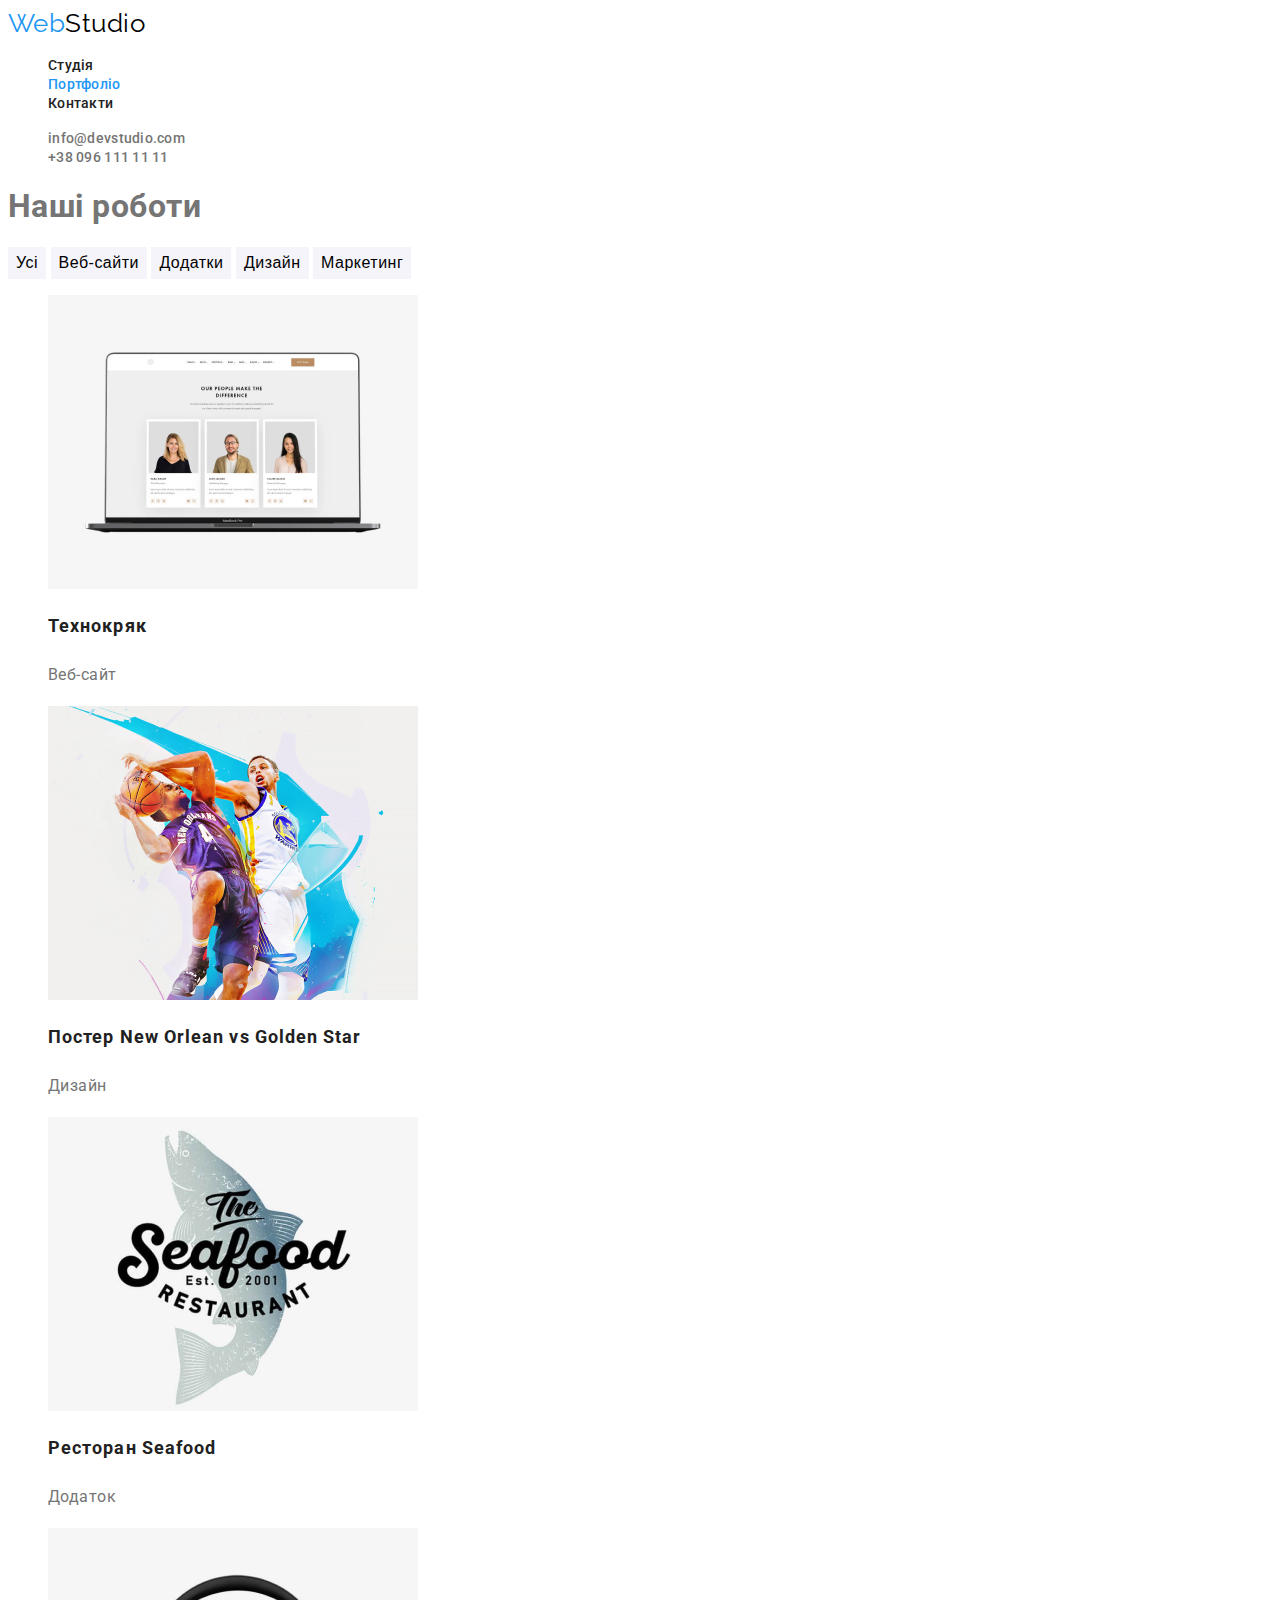
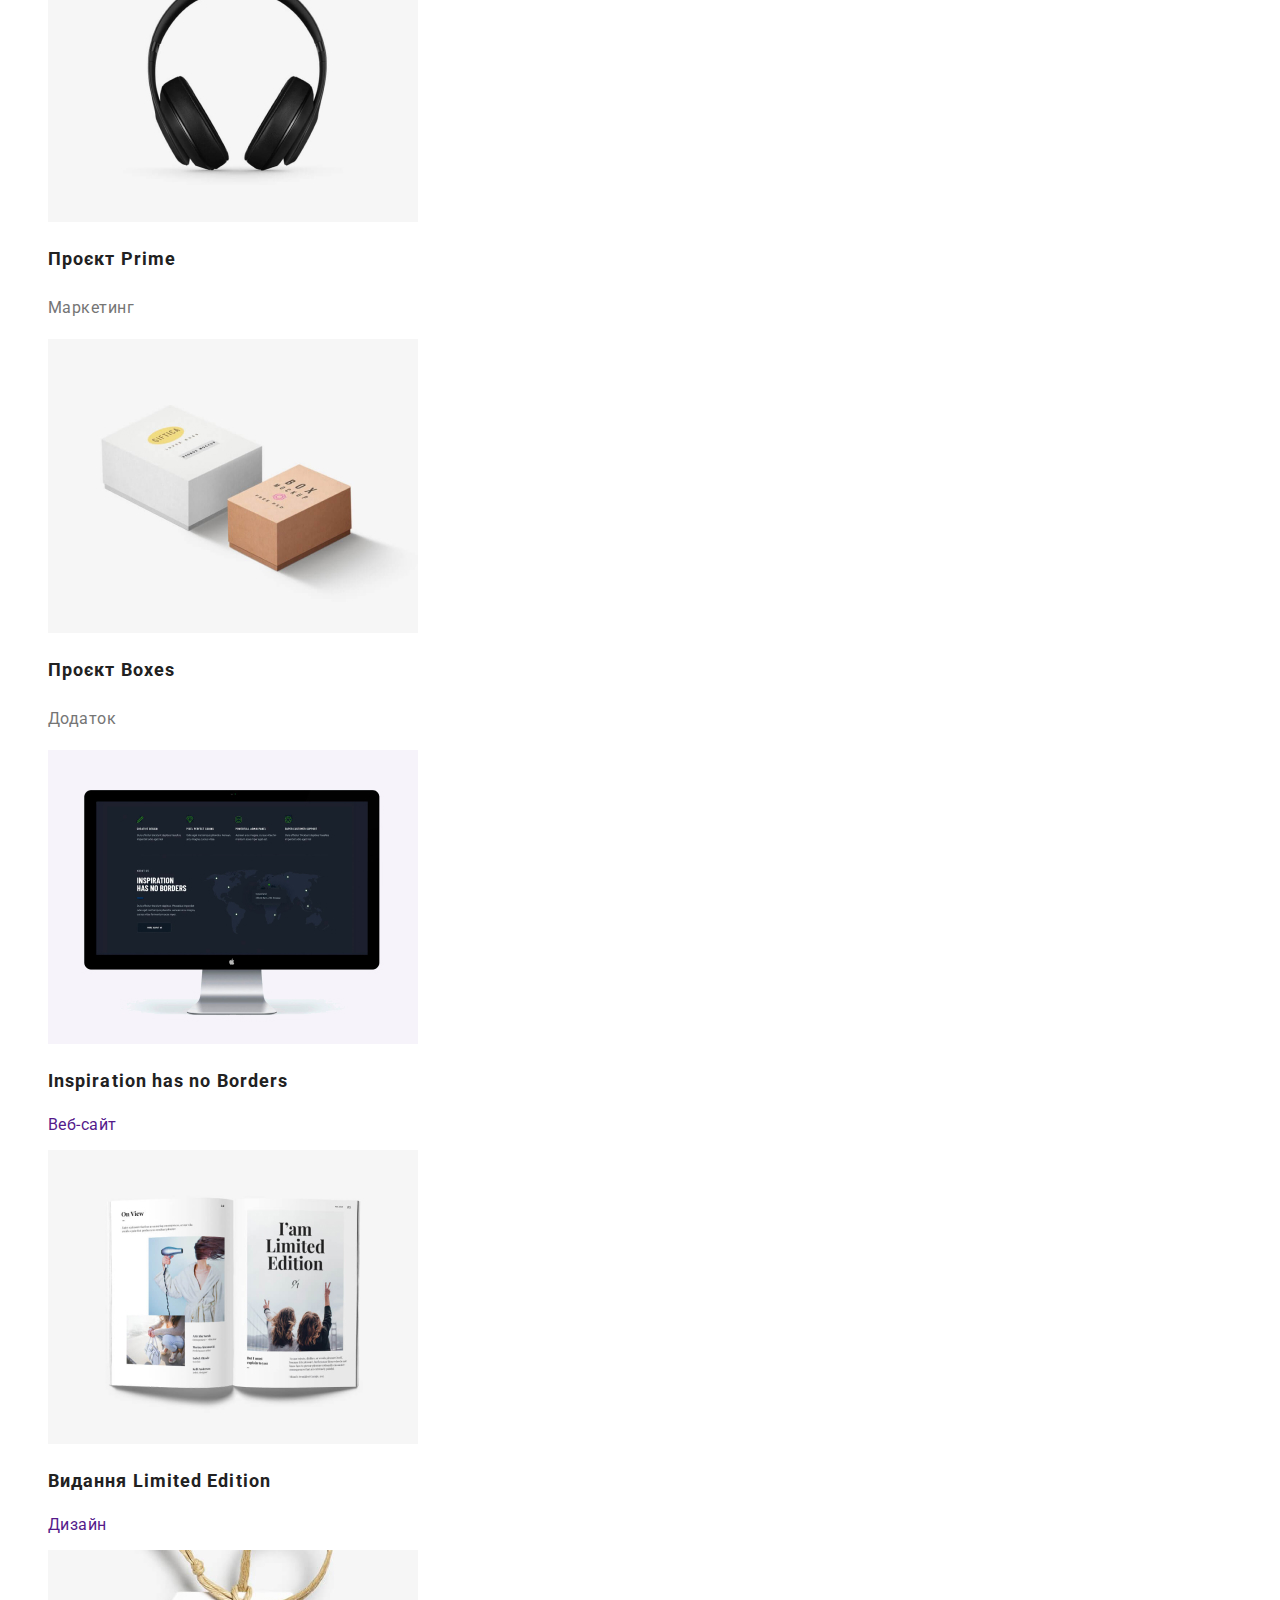
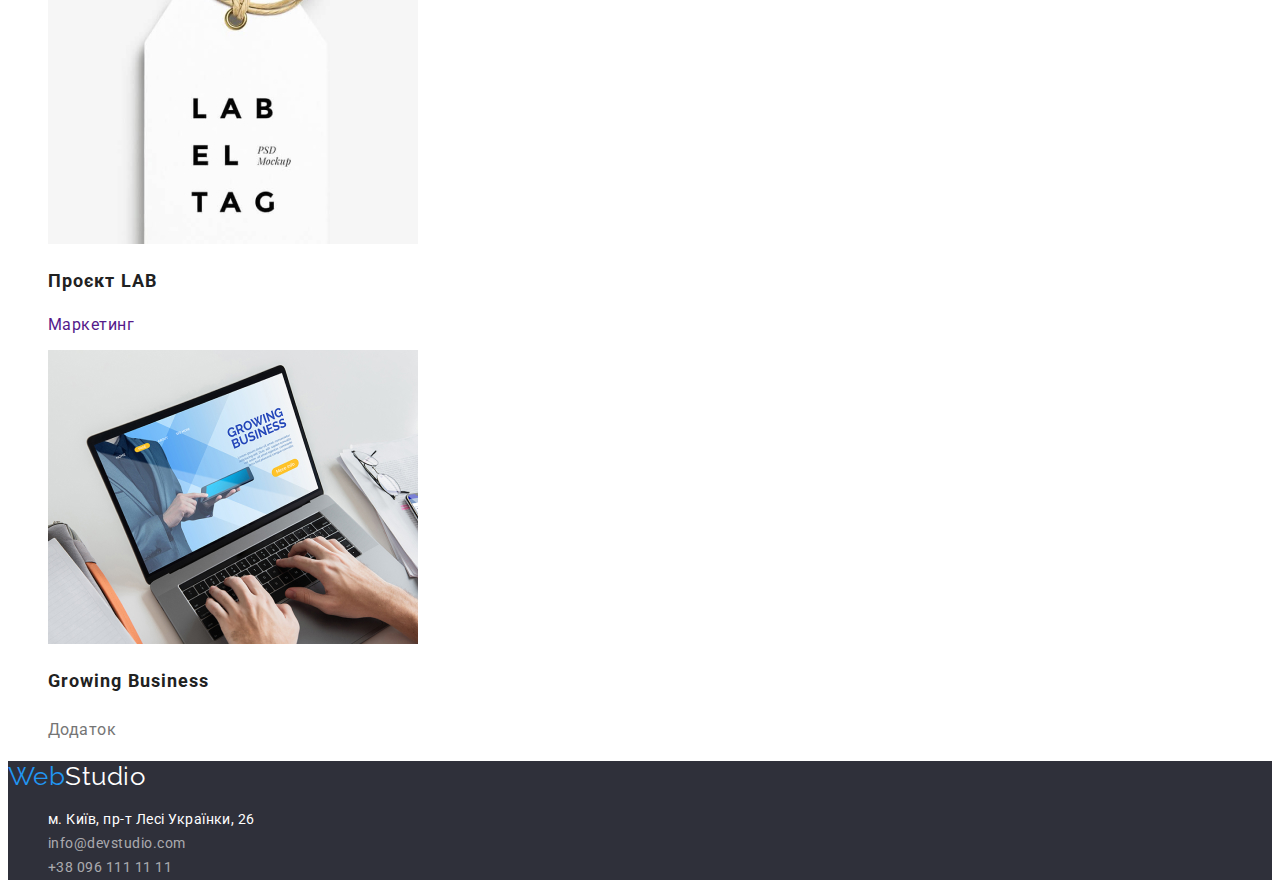
==== portfolio.html @ 6407aa91 "Добавлены файлы, присвоены классы" ====
<!DOCTYPE html>
<html lang="uk">
  <head>
    <meta charset="UTF-8" />
    <meta http-equiv="X-UA-Compatible" content="IE=edge" />
    <meta name="viewport" content="width=device-width, initial-scale=1.0" />
    <title>Портфоліо</title>
    <link
      href="https://fonts.googleapis.com/css2?family=Raleway:wght@700&family=Roboto:wght@400;500;700;900&display=swap"
      rel="stylesheet"
    />
    <link rel="stylesheet" href="./css/styles.css" />
  </head>
  <body>
    <header class="page-header">
      <nav>
        <a href="" class="logo">Web<span class="logo-style">Studio</span></a>
        <ul class="site-nav list">
          <li><a href="./index.html" class="link">Студія</a></li>
          <li><a href="./portfolio.html" class="link current">Портфоліо</a></li>
          <li><a href="" class="link">Контакти</a></li>
        </ul>
      </nav>
      <ul class="site-contact list">
        <li>
          <a href="mailto:info@devstudio.com" class="link"
            >info@devstudio.com</a
          >
        </li>
        <li><a href="tel:+380961111111" class="link">+38 096 111 11 11</a></li>
      </ul>
    </header>
    <main class="page">
      <h1>Наші роботи</h1>
      <div>
        <button type="button" class="page-button">Усі</button>
        <button type="button" class="page-button">Веб-сайти</button>
        <button type="button" class="page-button">Додатки</button>
        <button type="button" class="page-button">Дизайн</button>
        <button type="button" class="page-button">Маркетинг</button>
      </div>
      <ul class="example list">
        <li>
          <a href="" class="link">
            <img src="./images/tehno.jpg" alt="ноутбук з людьми" />
            <h2 class="example-title">Технокряк</h2>
            <p class="example-text">Веб-сайт</p>
            <p></p>
          </a>
        </li>
        <li>
          <a href="" class="link">
            <img src="./images/poster.jpg" alt="два баскетболіста" />
            <h2 class="example-title">Постер New Orlean vs Golden Star</h2>
            <p class="example-text">Дизайн</p>
            <p></p>
          </a>
        </li>
        <li>
          <a href="" class="link">
            <img src="./images/restoran.jpg" alt="риба" />
            <h2 class="example-title">Ресторан Seafood</h2>
            <p class="example-text">Додаток</p>
            <p></p>
          </a>
        </li>
        <li>
          <a href="" class="link">
            <img src="./images/prime.jpg" alt="навушники" />
            <h2 class="example-title">Проєкт Prime</h2>
            <p class="example-text">Маркетинг</p>
            <p></p>
          </a>
        </li>
        <li>
          <a href="" class="link">
            <img src="./images/boxes.jpg" alt="коробки" />
            <h2 class="example-title">Проєкт Boxes</h2>
            <p class="example-text">Додаток</p>
            <p></p>
          </a>
        </li>
        <li>
          <a href="" class="link">
            <img src="./images/incpiration.jpg" alt="монітор" />
            <h2 class="example-title">Inspiration has no Borders</h2>
            <p>Веб-сайт</p>
            <p></p>
          </a>
        </li>
        <li>
          <a href="" class="link">
            <img src="./images/limited.jpg" alt="журнал" />
            <h2 class="example-title">Видання Limited Edition</h2>
            <p>Дизайн</p>
            <p></p>
          </a>
        </li>
        <li>
          <a href="" class="link">
            <img src="./images/LAB.jpg" alt="лейба" />
            <h2 class="example-title">Проєкт LAB</h2>
            <p>Маркетинг</p>
            <p></p>
          </a>
        </li>
        <li>
          <a href="" class="link">
            <img src="./images/growing.jpg" alt="людина друркує на ноутбуці" />
            <h2 class="example-title">Growing Business</h2>
            <p class="example-text">Додаток</p>
            <p></p>
          </a>
        </li>
      </ul>
    </main>
    <footer class="page-footer">
      <a href="" class="logo">Web<span class="logo-style">Studio</span></a>
      <address class="footer-adress">
        <ul class="list">
          <li>
            <a
              href="https://www.google.com.ua/maps/place/%D0%B1%D1%83%D0%BB.+%D0%9B%D0%B5%D1%81%D0%B8+%D0%A3%D0%BA%D1%80%D0%B0%D0%B8%D0%BD%D0%BA%D0%B8,+26,+%D0%9A%D0%B8%D0%B5%D0%B2,+02000/@50.4261244,30.5376992,18z/data=!4m5!3m4!1s0x40d4cf0e033ecbe9:0x57a4dffefec77da0!8m2!3d50.4265807!4d30.5383858?hl=ru"
              class="link"
              target="_blank"
              rel="noopener noreferrer"
              >м. Київ, пр-т Лесі Українки, 26</a
            >
          </li>
          <li>
            <a href="mailto:info@devstudio.com" class="contact link"
              >info@devstudio.com</a
            >
          </li>
          <li>
            <a href="tel:+380961111111" class="contact link"
              >+38 096 111 11 11</a
            >
          </li>
        </ul>
      </address>
    </footer>
  </body>
</html>
---- css/styles.css ----
:root {
  --primary-text-color: #757575;
  --title-text-color: #212121;
  --accent-color: #2196f3;
  --primary-white-color: #ffffff;
  --logo-color: #000000;
  --accent-second-color: rgba(255, 255, 255, 0.6);
  --primary-bg-color: #2f303a;
  --accent-bg-color: #f5f4fa;
}

body {
  background-color: var(--primary-white-color);
  color: var(--primary-text-color);
  font-family: "Roboto", sans-serif;
  letter-spacing: 0.03em;
}
.logo {
  color: var(--accent-color);
  font-family: "Raleway", sans-serif;
  font-size: 26px;
  line-height: 1.19;
  text-decoration: none;
}

.link {
  text-decoration: none;
}
.list {
  list-style: none;
}

/* Шапка */
.page-header .logo-style {
  color: var(--logo-color);
}
.site-nav .link {
  font-weight: 500;
  font-size: 14px;
  line-height: 1.14;
  letter-spacing: 0.02em;
  color: var(--title-text-color);
}
.site-nav .link:hover,
.site-nav .link:focus {
  color: var(--accent-color);
}
.site-nav .link.current {
  color: var(--accent-color);
}
.site-contact .link {
  font-weight: 500;
  font-size: 14px;
  line-height: 1.14;
  letter-spacing: 0.02em;
  color: var(--primary-text-color);
}
.site-contact .link:hover,
.site-contact .link:focus {
  color: var(--accent-color);
}

/* Рішення */
.decision {
  background-color: var(--primary-bg-color);
}
.decision-title {
  color: var(--primary-white-color);
  font-weight: 900;
  font-size: 44px;
  line-height: 1.36;
  text-align: center;
  letter-spacing: 0.06em;
  text-transform: uppercase;
}
.decision-button {
  font-weight: 700;
  font-size: 16px;
  line-height: 1.88;
  letter-spacing: 0.06em;
  border-color: transparent;
  cursor: pointer;
}
.decision-button:hover {
  color: var(--primary-white-color);
  background-color: var(--accent-color);
}

/* Секциії */

.section-title {
  color: var(--title-text-color);
  /* font-weight: 700;  браузер по умолчанию*/
  font-size: 36px;
  line-height: 1.17;
  text-align: center;
}
/* Перваги */
.benefits-title {
  color: var(--title-text-color);
  /* font-weight: 700; браузер по умолчанию*/
  font-size: 14px;
  line-height: 1.14;
  text-transform: uppercase;
}
.benefits-text {
  /* font-weight: 400; браузер по умолчанию*/
  font-size: 14px;
  line-height: 1.71;
}

/* Команда */
.team-title {
  color: var(--title-text-color);
  font-weight: 500;
  font-size: 16px;
  line-height: 1.19;
}
.team-text {
  /* font-weight: 400; браузер по умолчанию*/
  font-size: 16px;
  line-height: 1.19;
}

/* Футер */
.page-footer {
  background-color: var(--primary-bg-color);
}
.page-footer .logo-style {
  color: var(--primary-white-color);
}
.footer-adress .link {
  font-style: normal;
  /* font-weight: 400; браузер по умолчанию*/
  font-size: 14px;
  line-height: 1.71;
  color: var(--primary-white-color);
}
.contact.link {
  color: var(--accent-second-color);
}

.footer-adress .link:hover,
.footer-adress .link:focus {
  color: var(--accent-color);
}

/* Портфолио */

/* Наші роботи */
.page-button {
  font-weight: 500;
  font-size: 16px;
  line-height: 1.63;
  letter-spacing: 0.03em;
  border-color: transparent;
  background-color: #f5f4fa;
  cursor: pointer;
}
.page-button:hover {
  color: var(--primary-white-color);
  background-color: var(--accent-color);
}
.example-title {
  color: var(--title-text-color);
  /* font-weight: 700; браузер по умолчанию*/
  font-size: 18px;
  line-height: 2;
  letter-spacing: 0.06em;
}
.example-text {
  color: var(--primary-text-color);
  /* font-weight: 400; браузер по умолчанию*/
  font-size: 16px;
  line-height: 1.88;
}
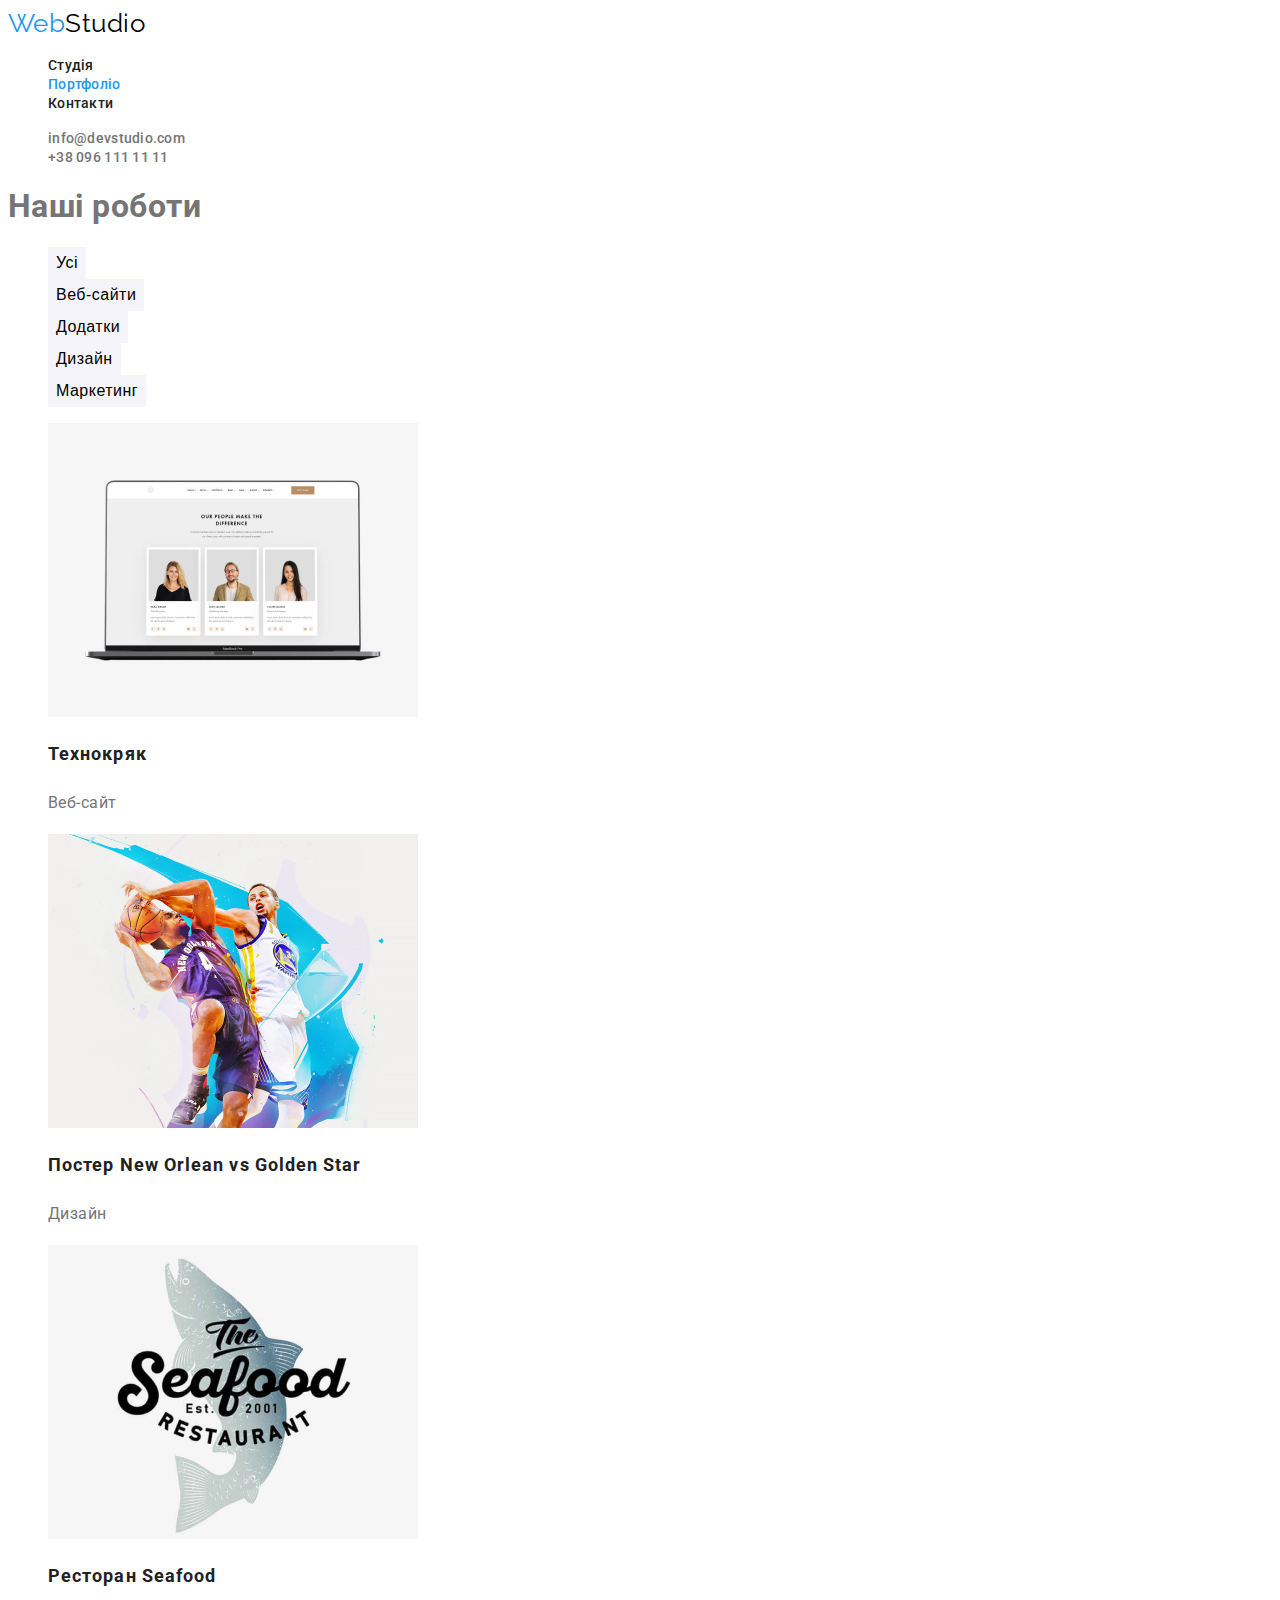
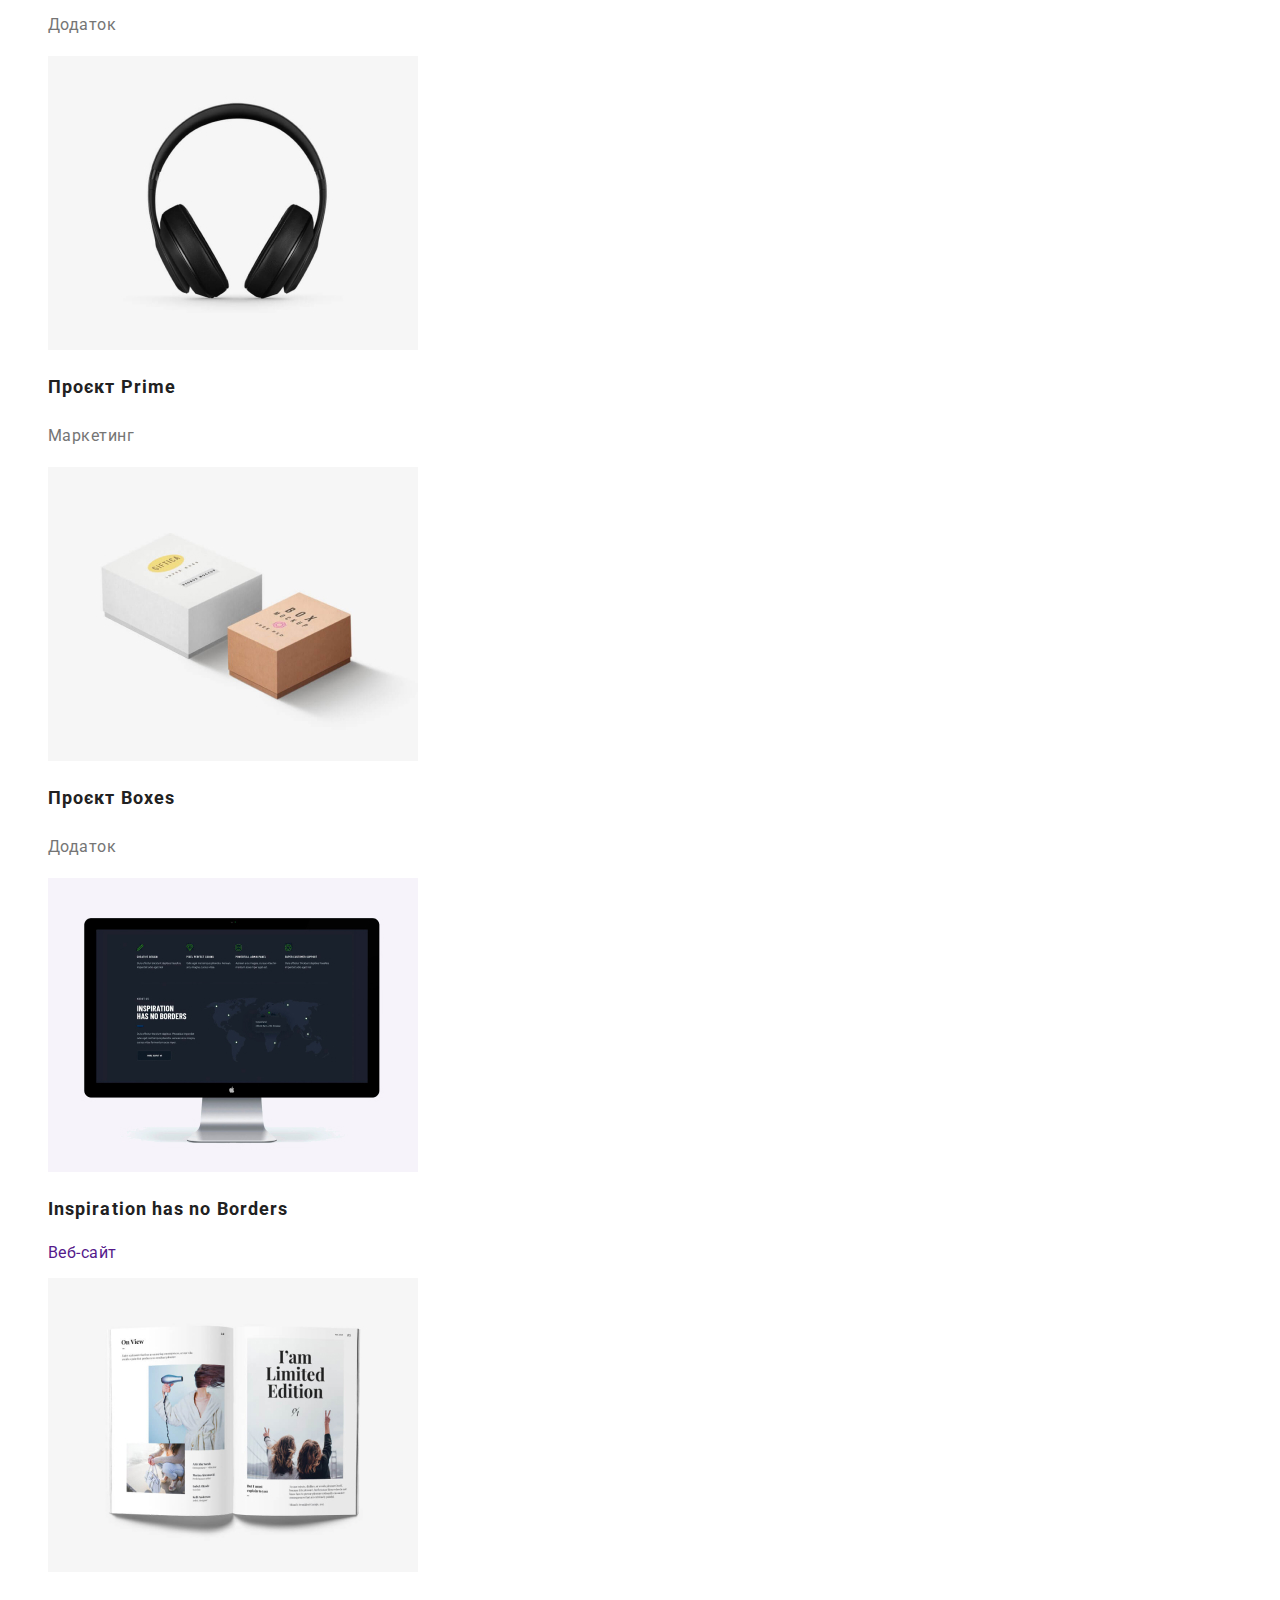
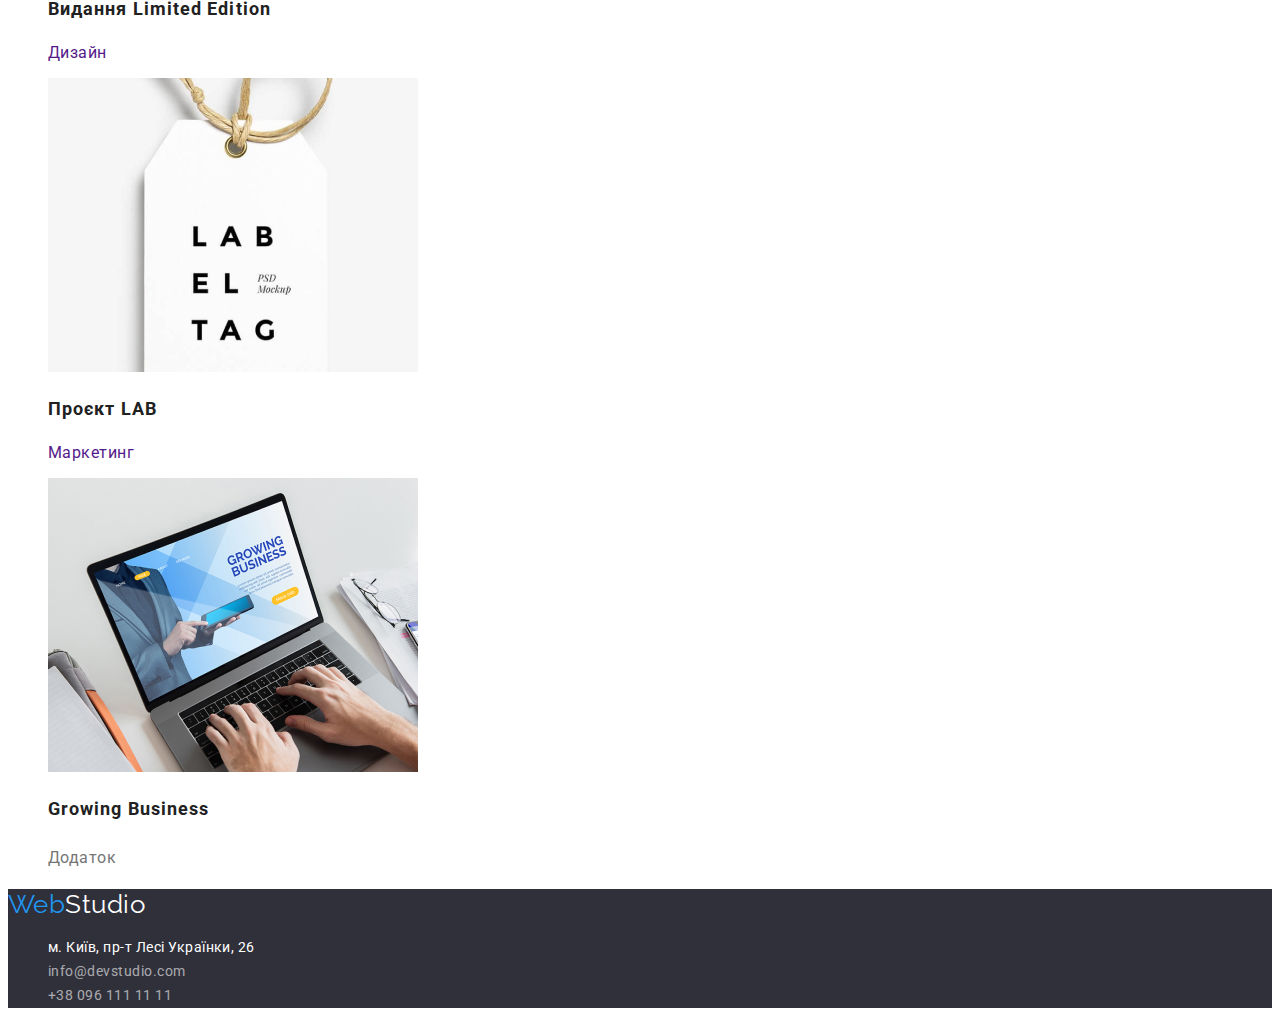
==== commit 988a32ad: "Изменения в файлах index,portfolio,styles" ====
--- a/portfolio.html
+++ b/portfolio.html
@@ -14,7 +14,9 @@
   <body>
     <header class="page-header">
       <nav>
-        <a href="" class="logo">Web<span class="logo-style">Studio</span></a>
+        <a href="./index.html" class="logo"
+          >Web<span class="logo-style">Studio</span></a
+        >
         <ul class="site-nav list">
           <li><a href="./index.html" class="link">Студія</a></li>
           <li><a href="./portfolio.html" class="link current">Портфоліо</a></li>
@@ -32,20 +34,19 @@
     </header>
     <main class="page">
       <h1>Наші роботи</h1>
-      <div>
-        <button type="button" class="page-button">Усі</button>
-        <button type="button" class="page-button">Веб-сайти</button>
-        <button type="button" class="page-button">Додатки</button>
-        <button type="button" class="page-button">Дизайн</button>
-        <button type="button" class="page-button">Маркетинг</button>
-      </div>
+      <ul class="list">
+        <li><button type="button" class="page-button">Усі</button></li>
+        <li><button type="button" class="page-button">Веб-сайти</button></li>
+        <li><button type="button" class="page-button">Додатки</button></li>
+        <li><button type="button" class="page-button">Дизайн</button></li>
+        <li><button type="button" class="page-button">Маркетинг</button></li>
+      </ul>
       <ul class="example list">
         <li>
           <a href="" class="link">
             <img src="./images/tehno.jpg" alt="ноутбук з людьми" />
             <h2 class="example-title">Технокряк</h2>
             <p class="example-text">Веб-сайт</p>
-            <p></p>
           </a>
         </li>
         <li>
@@ -53,7 +54,6 @@
             <img src="./images/poster.jpg" alt="два баскетболіста" />
             <h2 class="example-title">Постер New Orlean vs Golden Star</h2>
             <p class="example-text">Дизайн</p>
-            <p></p>
           </a>
         </li>
         <li>
@@ -61,7 +61,6 @@
             <img src="./images/restoran.jpg" alt="риба" />
             <h2 class="example-title">Ресторан Seafood</h2>
             <p class="example-text">Додаток</p>
-            <p></p>
           </a>
         </li>
         <li>
@@ -69,7 +68,6 @@
             <img src="./images/prime.jpg" alt="навушники" />
             <h2 class="example-title">Проєкт Prime</h2>
             <p class="example-text">Маркетинг</p>
-            <p></p>
           </a>
         </li>
         <li>
@@ -77,7 +75,6 @@
             <img src="./images/boxes.jpg" alt="коробки" />
             <h2 class="example-title">Проєкт Boxes</h2>
             <p class="example-text">Додаток</p>
-            <p></p>
           </a>
         </li>
         <li>
@@ -85,7 +82,6 @@
             <img src="./images/incpiration.jpg" alt="монітор" />
             <h2 class="example-title">Inspiration has no Borders</h2>
             <p>Веб-сайт</p>
-            <p></p>
           </a>
         </li>
         <li>
@@ -93,7 +89,6 @@
             <img src="./images/limited.jpg" alt="журнал" />
             <h2 class="example-title">Видання Limited Edition</h2>
             <p>Дизайн</p>
-            <p></p>
           </a>
         </li>
         <li>
@@ -101,7 +96,6 @@
             <img src="./images/LAB.jpg" alt="лейба" />
             <h2 class="example-title">Проєкт LAB</h2>
             <p>Маркетинг</p>
-            <p></p>
           </a>
         </li>
         <li>
@@ -109,13 +103,14 @@
             <img src="./images/growing.jpg" alt="людина друркує на ноутбуці" />
             <h2 class="example-title">Growing Business</h2>
             <p class="example-text">Додаток</p>
-            <p></p>
           </a>
         </li>
       </ul>
     </main>
     <footer class="page-footer">
-      <a href="" class="logo">Web<span class="logo-style">Studio</span></a>
+      <a href="./index.html" class="logo"
+        >Web<span class="logo-style">Studio</span></a
+      >
       <address class="footer-adress">
         <ul class="list">
           <li>
--- a/css/styles.css
+++ b/css/styles.css
@@ -157,7 +157,8 @@
   background-color: #f5f4fa;
   cursor: pointer;
 }
-.page-button:hover {
+.page-button:hover,
+.page-button:focus {
   color: var(--primary-white-color);
   background-color: var(--accent-color);
 }
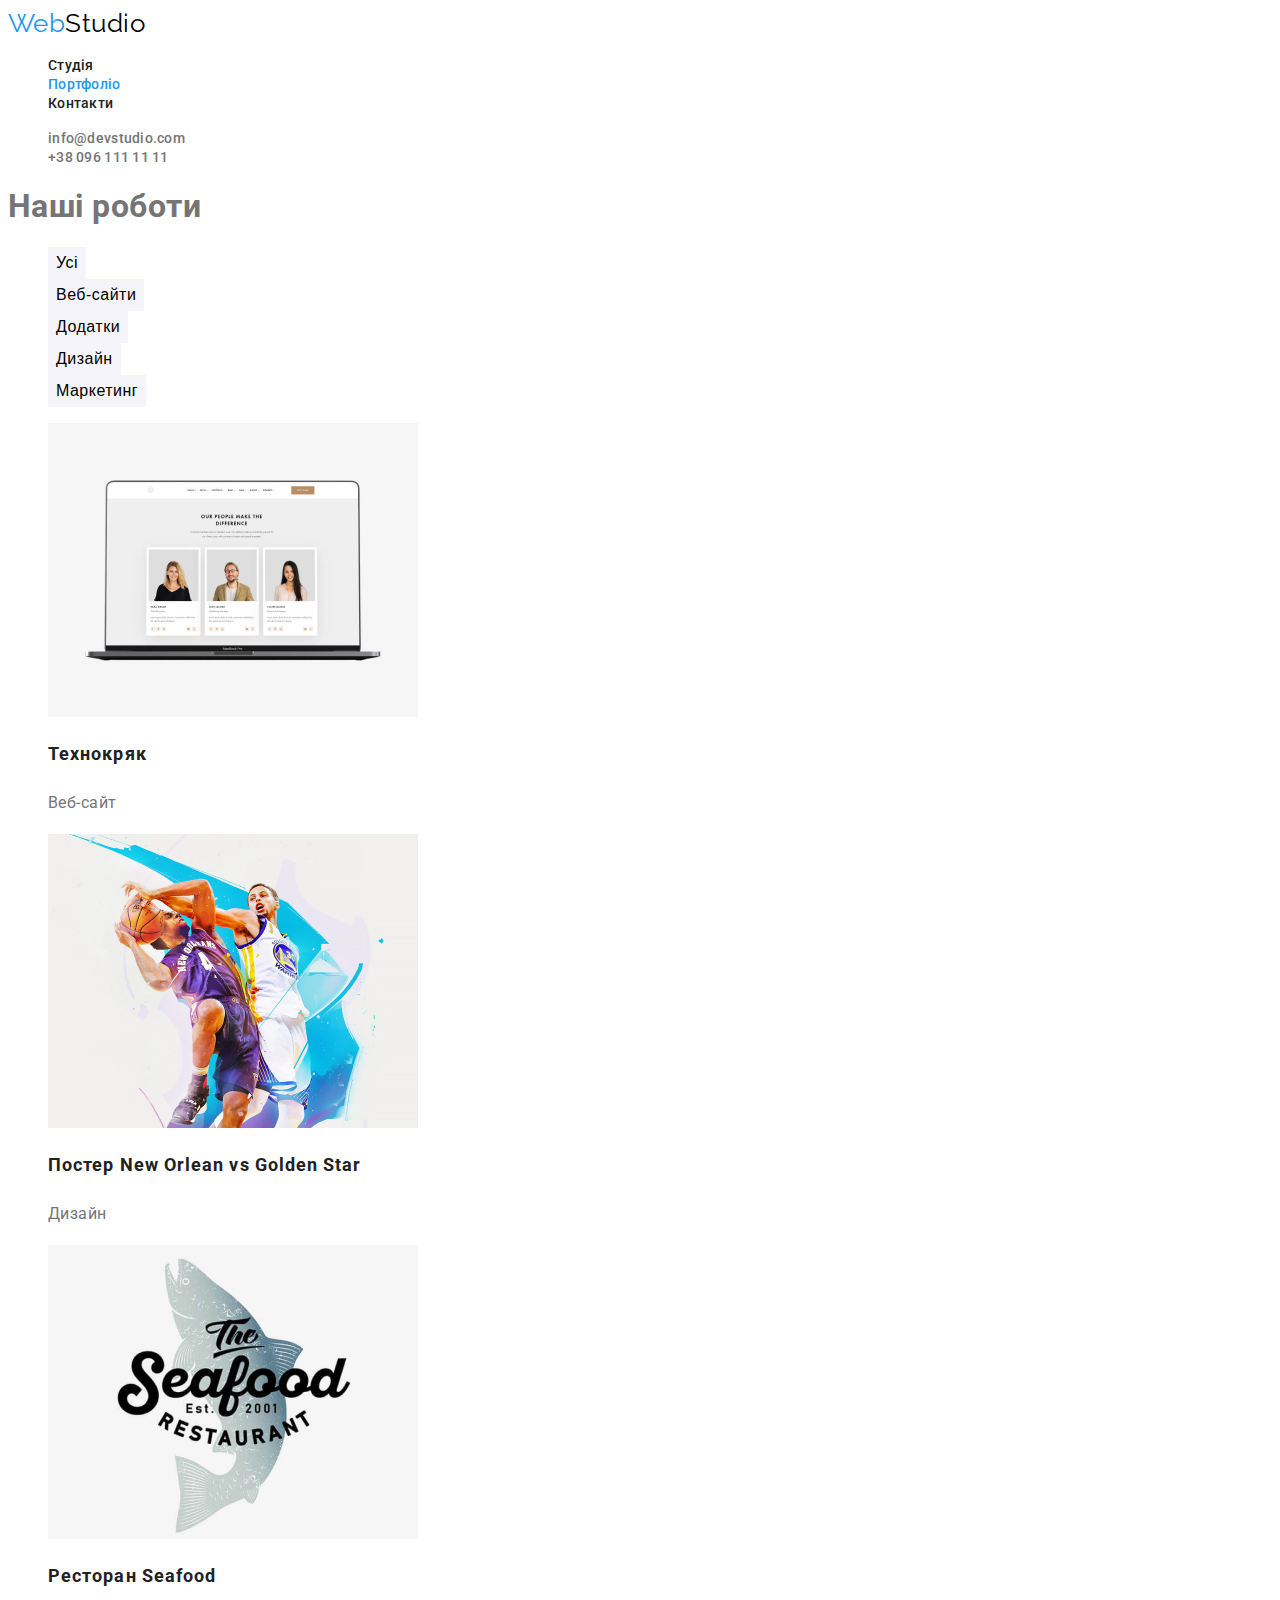
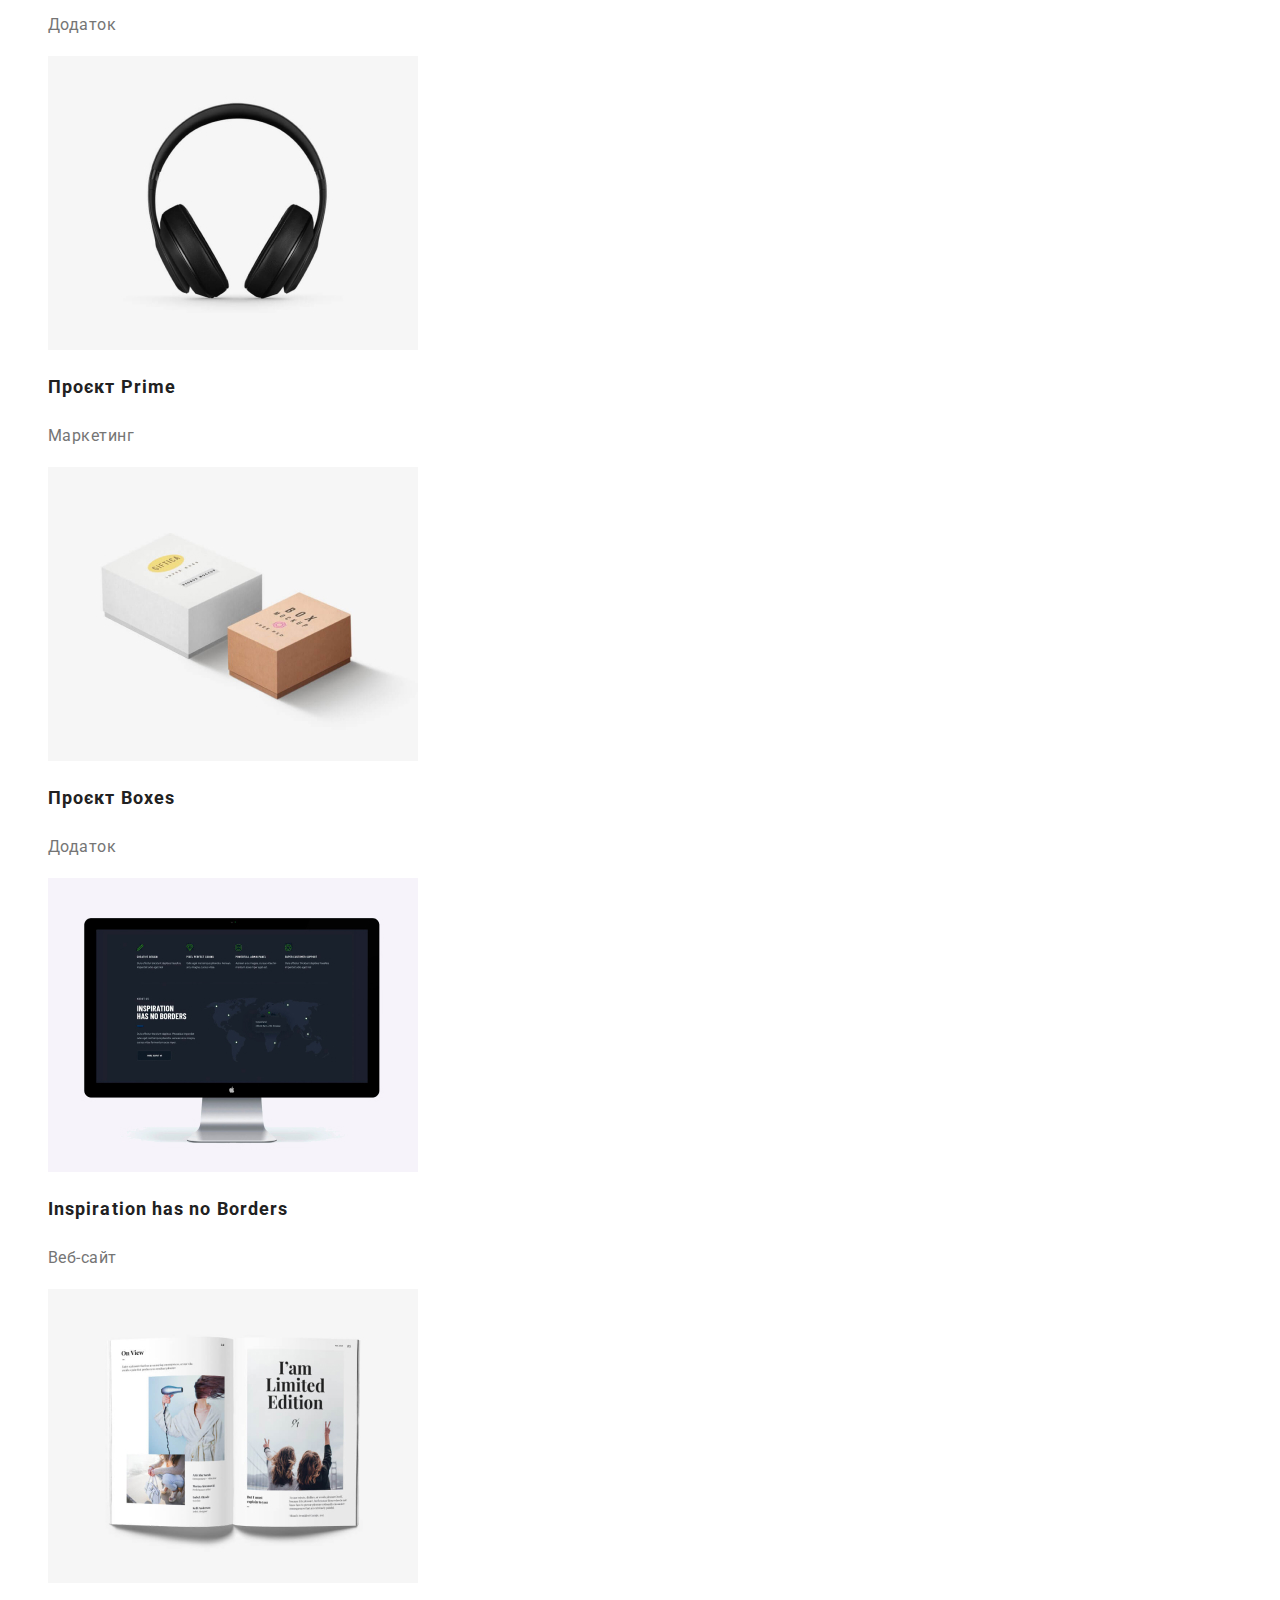
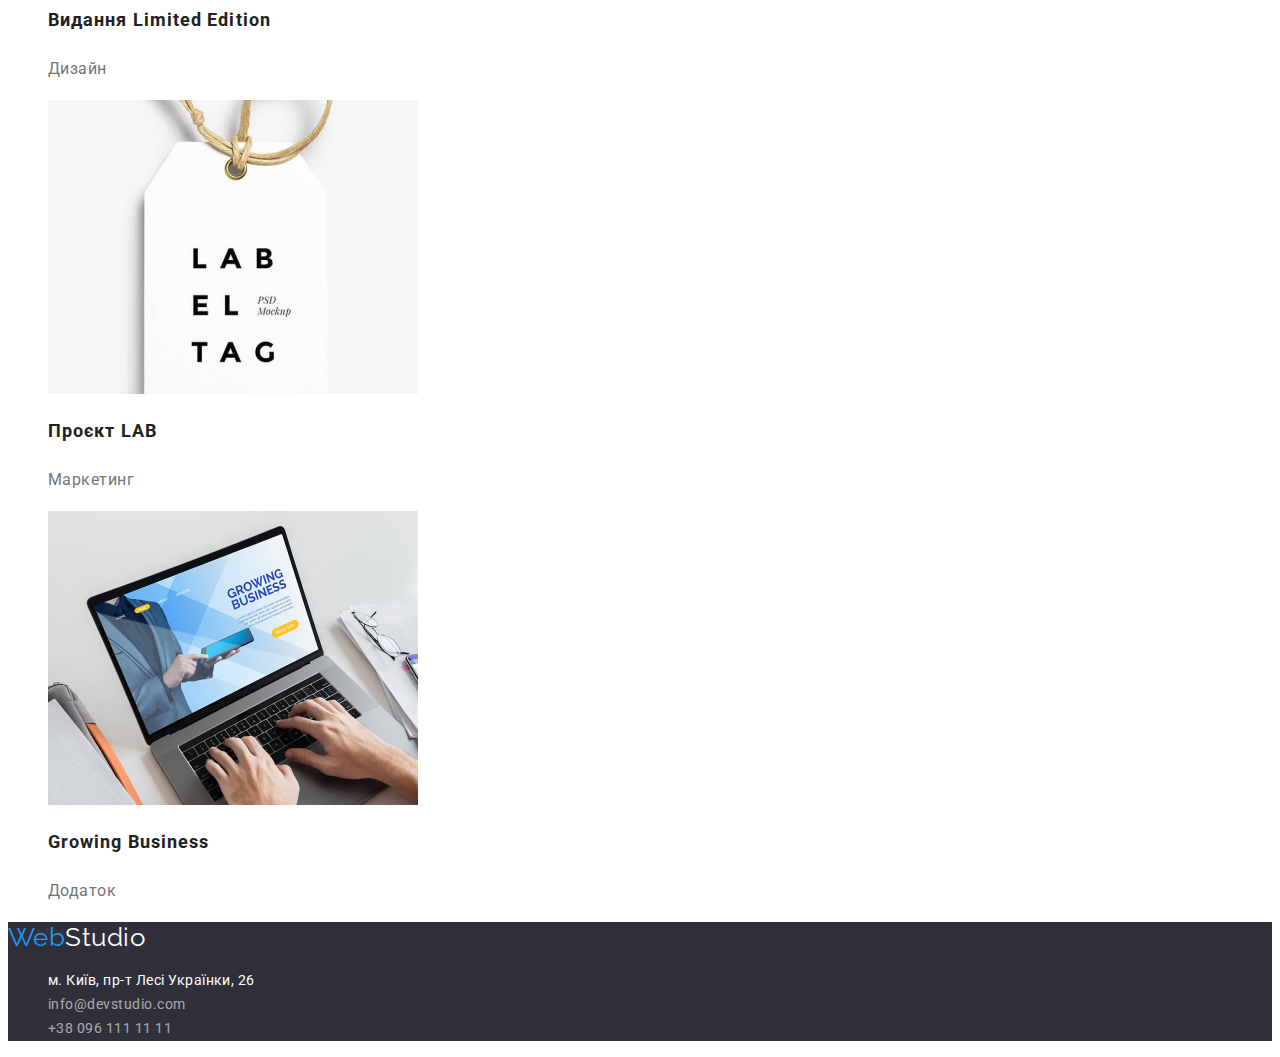
==== commit ac49bc86: "изменения в portfolio.html" ====
--- a/portfolio.html
+++ b/portfolio.html
@@ -81,21 +81,21 @@
           <a href="" class="link">
             <img src="./images/incpiration.jpg" alt="монітор" />
             <h2 class="example-title">Inspiration has no Borders</h2>
-            <p>Веб-сайт</p>
+            <p class="example-text">Веб-сайт</p>
           </a>
         </li>
         <li>
           <a href="" class="link">
             <img src="./images/limited.jpg" alt="журнал" />
             <h2 class="example-title">Видання Limited Edition</h2>
-            <p>Дизайн</p>
+            <p class="example-text">Дизайн</p>
           </a>
         </li>
         <li>
           <a href="" class="link">
             <img src="./images/LAB.jpg" alt="лейба" />
             <h2 class="example-title">Проєкт LAB</h2>
-            <p>Маркетинг</p>
+            <p class="example-text">Маркетинг</p>
           </a>
         </li>
         <li>
